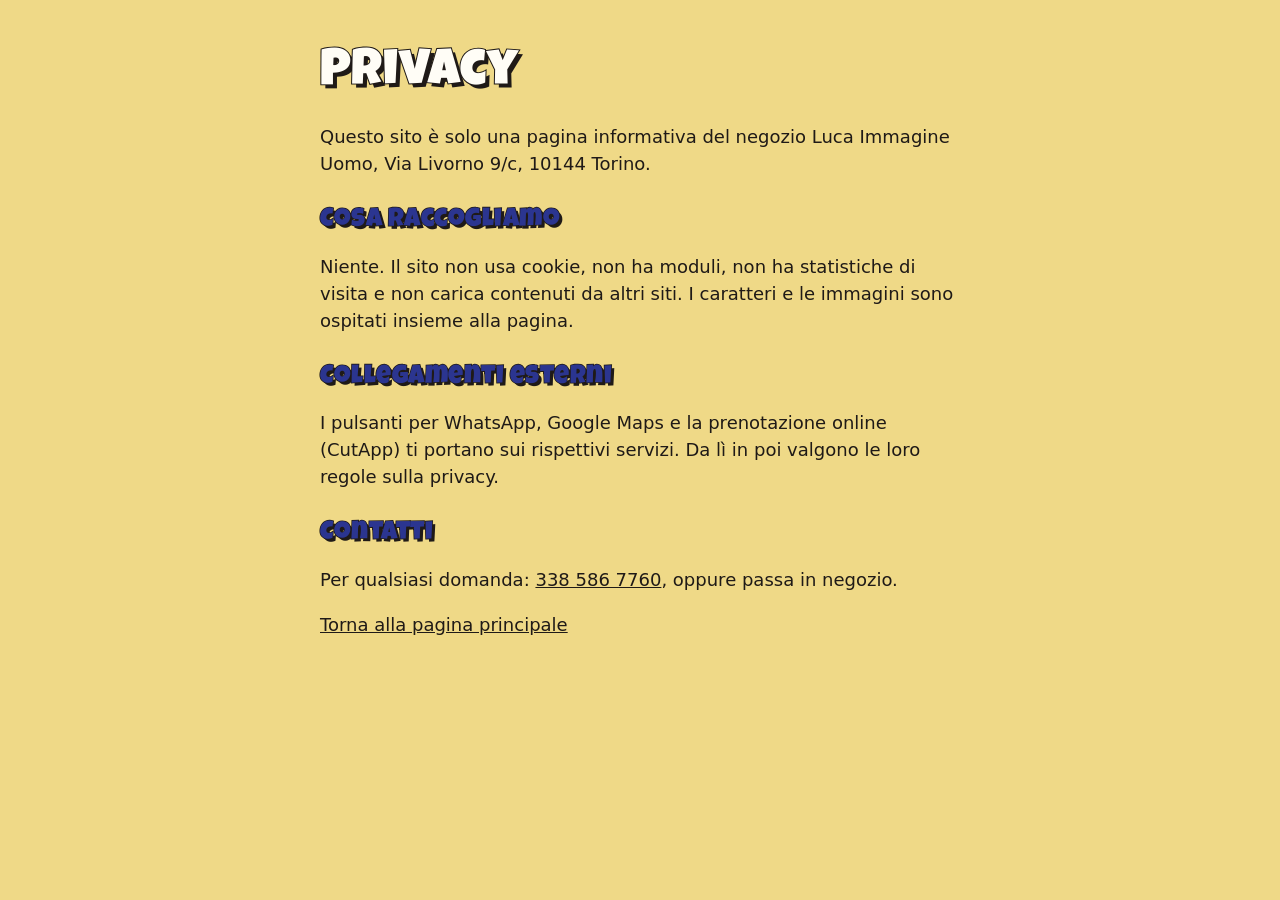
==== privacy.html @ 900fcb3a "Sito statico Luca Immagine Uomo Co-Authored-By: Claude Opus 5.5 <noreply@anthropic.com>" ====
<!doctype html>
<html lang="it">
<head>
<meta charset="utf-8">
<meta name="viewport" content="width=device-width, initial-scale=1">
<title>Privacy — Luca Immagine Uomo</title>
<meta name="robots" content="noindex">
<link rel="icon" href="assets/favicon.svg" type="image/svg+xml">
<link rel="stylesheet" href="style.css">
</head>
<body>
<main class="pagina testo">
  <h1>Privacy</h1>
  <p>Questo sito è solo una pagina informativa del negozio Luca Immagine Uomo, Via Livorno 9/c, 10144 Torino.</p>

  <h2>Cosa raccogliamo</h2>
  <p>Niente. Il sito non usa cookie, non ha moduli, non ha statistiche di visita e non carica contenuti da altri siti. I caratteri e le immagini sono ospitati insieme alla pagina.</p>

  <h2>Collegamenti esterni</h2>
  <p>I pulsanti per WhatsApp, Google Maps e la prenotazione online (CutApp) ti portano sui rispettivi servizi. Da lì in poi valgono le loro regole sulla privacy.</p>

  <h2>Contatti</h2>
  <p>Per qualsiasi domanda: <a href="tel:+393385867760">338 586 7760</a>, oppure passa in negozio.</p>

  <p><a href="index.html">Torna alla pagina principale</a></p>
</main>
</body>
</html>
---- style.css ----
/* Luca Immagine Uomo — stile preso dal murale del negozio:
   muro giallo, mantella blu, pettine verde, forbici rosse, contorni neri. */

@font-face {
  font-family: "Luckiest Guy";
  src: url("assets/luckiest-guy-latin-400-normal.woff2") format("woff2");
  font-display: swap;
}
@font-face {
  font-family: "Atkinson";
  src: url("assets/atkinson-hyperlegible-latin-400-normal.woff2") format("woff2");
  font-weight: 400;
  font-display: swap;
}
@font-face {
  font-family: "Atkinson";
  src: url("assets/atkinson-hyperlegible-latin-700-normal.woff2") format("woff2");
  font-weight: 700;
  font-display: swap;
}

:root {
  --muro: #efd987;
  --muro-scuro: #e2c766;
  --mantella: #2b3590;
  --pettine: #3f8f33;
  --forbici: #c9302a;
  --inchiostro: #1f1a17;
  --nuvola: #fffdf6;
  --tratto: 3px solid var(--inchiostro);
  --ombra: 5px 5px 0 var(--inchiostro);
}

* { box-sizing: border-box; }

html { -webkit-text-size-adjust: 100%; overflow-x: clip; }

body {
  margin: 0;
  background: var(--muro);
  color: var(--inchiostro);
  font-family: "Atkinson", system-ui, sans-serif;
  font-size: 1.125rem;
  line-height: 1.5;
}

img { max-width: 100%; display: block; }

a { color: inherit; }

:focus-visible {
  outline: 3px solid var(--mantella);
  outline-offset: 3px;
}

.pagina {
  max-width: 68rem;
  margin: 0 auto;
  padding: 0 16px;
}

h1, h2 {
  font-family: "Luckiest Guy", "Arial Black", sans-serif;
  font-weight: 400;
  letter-spacing: 0.02em;
  line-height: 1;
  margin: 0;
}

h2 {
  font-size: clamp(2rem, 6vw, 2.75rem);
  color: var(--mantella);
  -webkit-text-stroke: 1.5px var(--inchiostro);
  paint-order: stroke fill;
  text-shadow: 3px 3px 0 var(--inchiostro);
  margin-bottom: 1.25rem;
}

/* ---------- Apertura ---------- */

.apertura {
  display: grid;
  gap: 2rem;
  padding-top: 2.5rem;
  padding-bottom: 3rem;
  align-items: center;
}

.nome {
  font-size: clamp(3.2rem, 13vw, 6.5rem);
  color: var(--nuvola);
  -webkit-text-stroke: 3px var(--inchiostro);
  paint-order: stroke fill;
  text-shadow: 6px 6px 0 var(--inchiostro);
}
.nome span { display: block; }
.nome .uomo { color: var(--forbici); }

.dove {
  font-size: 1.25rem;
  margin: 1.25rem 0 1.5rem;
  max-width: 30ch;
}

/* il cartello bianco del murale ("Il mio miglior cliente") */
.cartello {
  display: inline-block;
  background: var(--nuvola);
  border: var(--tratto);
  box-shadow: var(--ombra);
  padding: 0.6rem 1rem;
  transform: rotate(-1.5deg);
  text-decoration: none;
}
.cartello strong { font-size: 1.5rem; }
.stelle { color: #d99a00; letter-spacing: 0.1em; }

.azioni {
  display: flex;
  flex-wrap: wrap;
  gap: 0.9rem;
  margin-top: 2rem;
}

.bottone {
  display: inline-flex;
  align-items: center;
  gap: 0.5rem;
  padding: 0.8rem 1.25rem;
  border: var(--tratto);
  border-radius: 999px;
  box-shadow: 4px 4px 0 var(--inchiostro);
  color: var(--nuvola);
  font-weight: 700;
  font-size: 1.125rem;
  text-decoration: none;
}
.bottone:hover { transform: translate(-1px, -1px); box-shadow: 5px 5px 0 var(--inchiostro); }
.bottone:active { transform: translate(3px, 3px); box-shadow: 1px 1px 0 var(--inchiostro); }
.bottone svg { width: 1.3em; height: 1.3em; flex: none; }
.chiama { background: var(--mantella); }
.whatsapp { background: var(--pettine); }
.prenota { background: var(--forbici); }

.murale {
  margin: 0;
  justify-self: center;
  width: min(100%, 20rem);
  transform: rotate(1.5deg);
}
.murale img {
  border: 4px solid var(--inchiostro);
  box-shadow: 8px 8px 0 var(--inchiostro);
  background: var(--muro-scuro);
}
.murale figcaption {
  font-size: 0.95rem;
  margin-top: 0.9rem;
  text-align: center;
}

@media (min-width: 52rem) {
  .murale { width: min(100%, 26rem); }
  .apertura {
    grid-template-columns: 1.15fr 1fr;
    padding-top: 4rem;
    padding-bottom: 4.5rem;
  }
}

/* ---------- Fasce ---------- */

.fascia {
  border-top: var(--tratto);
  padding: 3rem 0;
}
.fascia.nuvola { background: var(--nuvola); }

/* ---------- Servizi ---------- */

.servizi {
  list-style: none;
  margin: 0;
  padding: 0;
  display: grid;
  gap: 1.5rem;
}
.servizi li {
  display: grid;
  grid-template-columns: 3.25rem 1fr;
  gap: 1rem;
  align-items: start;
}
.servizi svg { width: 3.25rem; height: 3.25rem; }
.servizi h3 { margin: 0 0 0.2rem; font-size: 1.3rem; }
.servizi p { margin: 0; max-width: 40ch; }

@media (min-width: 52rem) {
  .servizi { grid-template-columns: repeat(3, 1fr); gap: 2rem; }
}

/* ---------- Recensioni (nuvolette come la schiuma del murale) ---------- */

.recensioni {
  display: grid;
  gap: 2.25rem;
  margin: 0;
  padding: 0;
  list-style: none;
}
.recensioni blockquote {
  margin: 0;
  background: var(--nuvola);
  border: var(--tratto);
  border-radius: 1.5rem;
  padding: 1.1rem 1.25rem;
  position: relative;
  box-shadow: var(--ombra);
}
.recensioni blockquote::after {
  content: "";
  position: absolute;
  left: 2rem;
  bottom: -16px;
  width: 26px;
  height: 26px;
  background: var(--nuvola);
  border-right: var(--tratto);
  border-bottom: var(--tratto);
  transform: rotate(45deg) skew(10deg, 10deg);
}
.recensioni p { margin: 0; }
.recensioni cite {
  display: block;
  font-style: normal;
  font-weight: 700;
  margin: 1.1rem 0 0 1rem;
}
.fonte { margin-top: 2rem; }

@media (min-width: 52rem) {
  .recensioni { grid-template-columns: repeat(3, 1fr); }
}

/* ---------- Orari e indirizzo ---------- */

.info {
  display: grid;
  gap: 2.5rem;
}
@media (min-width: 52rem) {
  .info { grid-template-columns: 1fr 1fr; }
}

.orari {
  background: var(--nuvola);
  border: var(--tratto);
  box-shadow: var(--ombra);
  border-collapse: separate;
  border-spacing: 0;
  width: 100%;
  max-width: 26rem;
}
.orari th, .orari td {
  text-align: left;
  padding: 0.55rem 1rem;
  border-bottom: 1px solid #d8d0b8;
}
.orari tr:last-child th, .orari tr:last-child td { border-bottom: 0; }
.orari th { font-weight: 400; }
.orari .chiuso { color: #7a6f5f; }
.orari tr.oggi { background: var(--muro); }
.orari tr.oggi th, .orari tr.oggi td { font-weight: 700; }

address { font-style: normal; font-size: 1.25rem; margin-bottom: 1.5rem; }

/* ---------- Piede ---------- */

.piede {
  border-top: var(--tratto);
  background: var(--inchiostro);
  color: var(--muro);
  padding: 2rem 0 2.5rem;
  font-size: 0.95rem;
}
.piede p { margin: 0.25rem 0; }

/* ---------- Pagina privacy ---------- */

.testo { max-width: 40rem; padding: 3rem 0; }
.testo h1 { font-size: clamp(2.2rem, 8vw, 3.2rem); color: var(--nuvola);
  -webkit-text-stroke: 2px var(--inchiostro); paint-order: stroke fill;
  text-shadow: 4px 4px 0 var(--inchiostro); margin-bottom: 1.5rem; }
.testo h2 { font-size: 1.6rem; margin: 2rem 0 0.75rem; }

@media (prefers-reduced-motion: reduce) {
  .bottone:hover, .bottone:active { transform: none; }
}
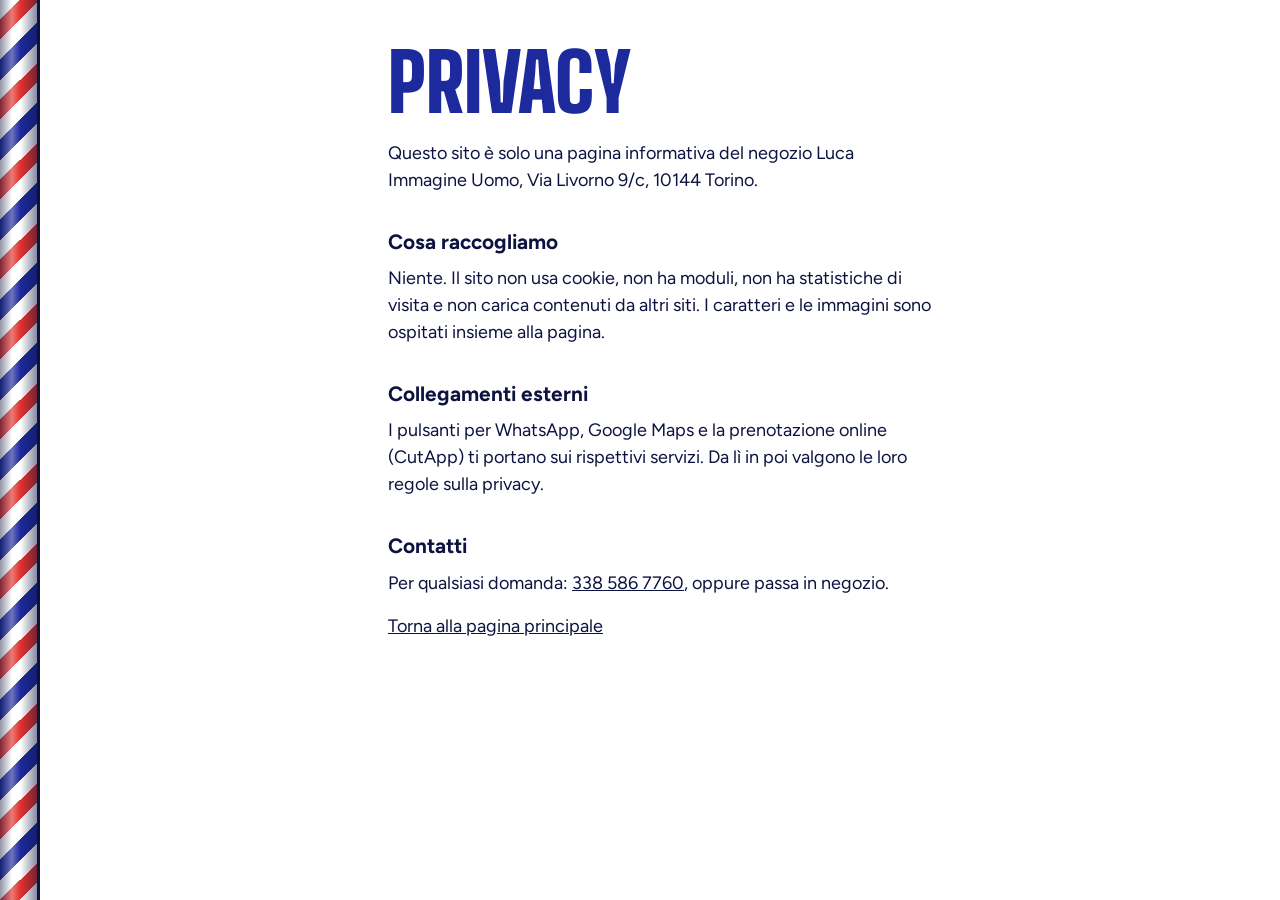
==== commit f4a6bb67: "Nuova versione: palo da barbiere, stato aperto/chiuso dal vivo Co-Authored-By: Claude <noreply@anthr" ====
--- a/privacy.html
+++ b/privacy.html
@@ -5,12 +5,15 @@
 <meta name="viewport" content="width=device-width, initial-scale=1">
 <title>Privacy — Luca Immagine Uomo</title>
 <meta name="robots" content="noindex">
+<meta name="theme-color" content="#1c2a9e">
 <link rel="icon" href="assets/favicon.svg" type="image/svg+xml">
 <link rel="stylesheet" href="style.css">
+<style>body { padding-bottom: 0; }</style>
 </head>
 <body>
-<main class="pagina testo">
-  <h1>Privacy</h1>
+<div class="palo" aria-hidden="true"></div>
+<main class="dentro testo">
+  <h1 class="grande">Privacy</h1>
   <p>Questo sito è solo una pagina informativa del negozio Luca Immagine Uomo, Via Livorno 9/c, 10144 Torino.</p>
 
   <h2>Cosa raccogliamo</h2>
--- a/style.css
+++ b/style.css
@@ -1,298 +1,319 @@
-/* Luca Immagine Uomo — stile preso dal murale del negozio:
-   muro giallo, mantella blu, pettine verde, forbici rosse, contorni neri. */
+/* Luca Immagine Uomo
+   Idea: i tre colori del palo da barbiere e nient'altro.
+   Un palo vero corre lungo il bordo sinistro e gira solo quando
+   il negozio è aperto (lo decide lo script in fondo a index.html). */
 
 @font-face {
-  font-family: "Luckiest Guy";
-  src: url("assets/luckiest-guy-latin-400-normal.woff2") format("woff2");
+  font-family: "Big Shoulders";
+  src: url("assets/big-shoulders-display-latin-900-normal.woff2") format("woff2");
+  font-weight: 900;
   font-display: swap;
 }
 @font-face {
-  font-family: "Atkinson";
-  src: url("assets/atkinson-hyperlegible-latin-400-normal.woff2") format("woff2");
+  font-family: "Figtree";
+  src: url("assets/figtree-latin-400-normal.woff2") format("woff2");
   font-weight: 400;
   font-display: swap;
 }
 @font-face {
-  font-family: "Atkinson";
-  src: url("assets/atkinson-hyperlegible-latin-700-normal.woff2") format("woff2");
+  font-family: "Figtree";
+  src: url("assets/figtree-latin-700-normal.woff2") format("woff2");
   font-weight: 700;
   font-display: swap;
 }
 
 :root {
-  --muro: #efd987;
-  --muro-scuro: #e2c766;
-  --mantella: #2b3590;
-  --pettine: #3f8f33;
-  --forbici: #c9302a;
-  --inchiostro: #1f1a17;
-  --nuvola: #fffdf6;
-  --tratto: 3px solid var(--inchiostro);
-  --ombra: 5px 5px 0 var(--inchiostro);
+  --blu: #1c2a9e;
+  --notte: #0d1340;
+  --rosso: #e2322c;
+  --bianco: #ffffff;
+  --ghiaccio: #eceffb;
+  --palo: clamp(16px, 3.6vw, 40px);
+  --barra: 4.25rem;
 }
 
 * { box-sizing: border-box; }
 
-html { -webkit-text-size-adjust: 100%; overflow-x: clip; }
+html { -webkit-text-size-adjust: 100%; scroll-behavior: smooth; }
 
 body {
   margin: 0;
-  background: var(--muro);
-  color: var(--inchiostro);
-  font-family: "Atkinson", system-ui, sans-serif;
+  padding-left: var(--palo);
+  padding-bottom: calc(var(--barra) + env(safe-area-inset-bottom, 0px));
+  background: var(--bianco);
+  color: var(--notte);
+  font-family: "Figtree", system-ui, sans-serif;
   font-size: 1.125rem;
   line-height: 1.5;
 }
 
-img { max-width: 100%; display: block; }
-
+img { display: block; max-width: 100%; height: auto; }
 a { color: inherit; }
-
-:focus-visible {
-  outline: 3px solid var(--mantella);
-  outline-offset: 3px;
-}
-
-.pagina {
-  max-width: 68rem;
+:focus-visible { outline: 3px solid var(--rosso); outline-offset: 3px; }
+
+.dentro {
+  max-width: 70rem;
   margin: 0 auto;
-  padding: 0 16px;
-}
-
-h1, h2 {
-  font-family: "Luckiest Guy", "Arial Black", sans-serif;
-  font-weight: 400;
-  letter-spacing: 0.02em;
-  line-height: 1;
+  padding-left: clamp(16px, 4vw, 48px);
+  padding-right: clamp(16px, 4vw, 48px);
+}
+
+.grande {
+  font-family: "Big Shoulders", "Arial Narrow", Impact, sans-serif;
+  font-weight: 900;
+  text-transform: uppercase;
+  line-height: 0.85;
   margin: 0;
 }
 
-h2 {
-  font-size: clamp(2rem, 6vw, 2.75rem);
-  color: var(--mantella);
-  -webkit-text-stroke: 1.5px var(--inchiostro);
-  paint-order: stroke fill;
-  text-shadow: 3px 3px 0 var(--inchiostro);
-  margin-bottom: 1.25rem;
-}
-
-/* ---------- Apertura ---------- */
-
-.apertura {
+/* ---------- Il palo ---------- */
+
+.palo {
+  position: fixed;
+  z-index: 20;
+  top: 0;
+  bottom: 0;
+  left: 0;
+  width: var(--palo);
+  border-right: 3px solid var(--notte);
+  /* sopra: il riflesso del vetro; sotto: le strisce (periodo verticale 80px) */
+  background-image:
+    linear-gradient(90deg, rgba(13,19,64,.45), rgba(255,255,255,.35) 32%, rgba(255,255,255,0) 55%, rgba(13,19,64,.5)),
+    repeating-linear-gradient(135deg,
+      #fff 0 14.142px,
+      var(--rosso) 14.142px 28.284px,
+      #fff 28.284px 42.426px,
+      var(--blu) 42.426px 56.569px);
+  background-size: 100% 100%, 100% 80px;
+}
+@media (prefers-reduced-motion: no-preference) {
+  .aperto .palo { animation: gira 2.6s linear infinite; }
+  @keyframes gira { to { background-position: 0 0, 0 80px; } }
+}
+
+/* ---------- Testa ---------- */
+
+.testa {
+  background: var(--blu);
+  color: var(--bianco);
+  padding-top: clamp(1.5rem, 4vw, 3rem);
+  padding-bottom: clamp(2.5rem, 6vw, 4.5rem);
+}
+
+.testa .dentro { display: grid; gap: 2rem; }
+
+.nome-scatola { container-type: inline-size; }
+.nome { font-size: 26cqi; }
+.nome span { display: block; }
+
+.stato {
+  display: inline-flex;
+  align-items: center;
+  gap: 0.6rem;
+  margin: 0 0 1.5rem;
+  padding: 0.4rem 0.9rem 0.4rem 0.7rem;
+  background: var(--bianco);
+  color: var(--notte);
+  font-weight: 700;
+  border-radius: 999px;
+  text-decoration: none;
+}
+.stato::before {
+  content: "";
+  width: 0.8rem;
+  height: 0.8rem;
+  border-radius: 50%;
+  background: #9aa0c4;
+  flex: none;
+}
+.aperto .stato::before { background: #17a34a; box-shadow: 0 0 0 4px rgba(23,163,74,.25); }
+.chiuso .stato::before { background: var(--rosso); }
+
+.sotto { font-size: clamp(1.2rem, 2.6vw, 1.5rem); margin: 0; max-width: 24ch; }
+.nowrap { white-space: nowrap; }
+.nota { font-size: 0.95rem; opacity: 0.8; margin: 0.75rem 0 0; max-width: 34ch; }
+@media (prefers-reduced-motion: reduce) { .nota { display: none; } }
+
+.voto {
+  display: inline-flex;
+  align-items: baseline;
+  gap: 0.6rem;
+  margin-top: 1.5rem;
+  text-decoration: none;
+}
+.voto .grande { font-size: 4.5rem; }
+.voto span:last-child { text-decoration: underline; text-underline-offset: 3px; }
+
+/* le due foto piccole, virate in blu perché sembrino una cosa sola con la pagina */
+.scatti { display: flex; align-items: flex-start; gap: 0.75rem; margin: 1.75rem 0 0; padding: 0; list-style: none; }
+.scatti li {
+  width: 8.5rem;
+  background: var(--blu);
+  border: 3px solid var(--bianco);
+}
+.scatti li:nth-child(2) { margin-top: 1.5rem; }
+.scatti img {
+  width: 100%;
+  aspect-ratio: 1;
+  object-fit: cover;
+  filter: grayscale(1) contrast(1.15) brightness(1.05);
+  mix-blend-mode: screen;
+}
+
+/* ---------- Azioni: barra fissa su telefono, bottoni in testa su schermo grande ---------- */
+
+.azioni {
+  position: fixed;
+  z-index: 15;
+  left: var(--palo);
+  right: 0;
+  bottom: 0;
   display: grid;
-  gap: 2rem;
-  padding-top: 2.5rem;
-  padding-bottom: 3rem;
+  grid-template-columns: repeat(3, 1fr);
+  background: var(--bianco);
+  border-top: 3px solid var(--notte);
+  padding-bottom: env(safe-area-inset-bottom, 0px);
+}
+.azioni a {
+  display: flex;
+  flex-direction: column;
   align-items: center;
-}
-
-.nome {
-  font-size: clamp(3.2rem, 13vw, 6.5rem);
-  color: var(--nuvola);
-  -webkit-text-stroke: 3px var(--inchiostro);
-  paint-order: stroke fill;
-  text-shadow: 6px 6px 0 var(--inchiostro);
-}
-.nome span { display: block; }
-.nome .uomo { color: var(--forbici); }
-
-.dove {
-  font-size: 1.25rem;
-  margin: 1.25rem 0 1.5rem;
-  max-width: 30ch;
-}
-
-/* il cartello bianco del murale ("Il mio miglior cliente") */
-.cartello {
-  display: inline-block;
-  background: var(--nuvola);
-  border: var(--tratto);
-  box-shadow: var(--ombra);
-  padding: 0.6rem 1rem;
-  transform: rotate(-1.5deg);
+  justify-content: center;
+  gap: 0.15rem;
+  min-height: var(--barra);
+  color: var(--notte);
+  font-weight: 700;
+  font-size: 0.95rem;
   text-decoration: none;
 }
-.cartello strong { font-size: 1.5rem; }
-.stelle { color: #d99a00; letter-spacing: 0.1em; }
-
-.azioni {
-  display: flex;
-  flex-wrap: wrap;
-  gap: 0.9rem;
-  margin-top: 2rem;
-}
-
-.bottone {
+.azioni a + a { border-left: 3px solid var(--notte); }
+.azioni svg { width: 1.5rem; height: 1.5rem; }
+.azioni .prenota { background: var(--rosso); color: var(--bianco); }
+
+@media (min-width: 56rem) {
+  body { padding-bottom: 0; }
+  .testa .dentro { grid-template-columns: 1.15fr 1fr; gap: 3.5rem; align-items: end; }
+  .azioni {
+    position: static;
+    display: flex;
+    flex-wrap: wrap;
+    gap: 0.75rem;
+    background: none;
+    border: 0;
+    padding: 0;
+    margin-top: 2rem;
+  }
+  .azioni a {
+    flex-direction: row;
+    gap: 0.5rem;
+    min-height: 0;
+    padding: 0.85rem 1.2rem;
+    background: var(--bianco);
+    font-size: 1.05rem;
+  }
+  .azioni a + a { border-left: 0; }
+  .azioni a:hover { background: var(--notte); color: var(--bianco); }
+  .azioni .prenota:hover { background: var(--bianco); color: var(--rosso); }
+  .azioni svg { width: 1.25rem; height: 1.25rem; }
+}
+
+/* ---------- Sezioni ---------- */
+
+.sezione { padding-top: clamp(3rem, 8vw, 6rem); padding-bottom: clamp(3rem, 8vw, 6rem); }
+.sezione.ghiaccio { background: var(--ghiaccio); }
+.sezione.blu { background: var(--blu); color: var(--bianco); }
+
+.titolo { font-size: clamp(2.6rem, 9vw, 5rem); margin-bottom: 2rem; }
+
+/* ---------- Listino ---------- */
+
+.listino { list-style: none; margin: 0; padding: 0; border-top: 3px solid var(--notte); }
+.listino li {
+  display: grid;
+  gap: 0.25rem 2rem;
+  padding: 1.25rem 0;
+  border-bottom: 3px solid var(--notte);
+}
+.listino h3 { font-size: clamp(3rem, 11vw, 6rem); color: var(--blu); }
+.listino p { margin: 0; max-width: 34ch; }
+@media (min-width: 56rem) {
+  .listino li { grid-template-columns: 1fr 1fr; align-items: end; }
+  .listino p { justify-self: end; text-align: right; font-size: 1.25rem; }
+}
+
+/* ---------- Voci dei clienti ---------- */
+
+.voci { display: grid; gap: 2.5rem; }
+.citazione { margin: 0; }
+.citazione p {
+  margin: 0;
+  font-weight: 700;
+  font-size: clamp(1.7rem, 4.6vw, 3rem);
+  line-height: 1.15;
+  color: var(--blu);
+  max-width: 20ch;
+}
+.citazione p::before, .altre p::before { content: "«"; color: var(--rosso); }
+.citazione p::after, .altre p::after { content: "»"; color: var(--rosso); }
+.citazione footer, .altre footer { margin-top: 0.75rem; font-weight: 700; }
+
+.murale { margin: 0; }
+.murale img { border: 3px solid var(--notte); width: 100%; max-width: 24rem; }
+.murale figcaption { font-size: 0.95rem; margin-top: 0.5rem; }
+
+.altre { list-style: none; margin: 3rem 0 0; padding: 0; display: grid; gap: 2rem; }
+.altre blockquote { margin: 0; }
+.altre p { margin: 0; font-size: 1.25rem; max-width: 36ch; }
+
+@media (min-width: 56rem) {
+  .voci { grid-template-columns: 1.3fr 1fr; align-items: center; gap: 4rem; }
+  .altre { grid-template-columns: 1fr 1fr; gap: 4rem; }
+}
+
+/* ---------- Orari e indirizzo ---------- */
+
+.pratico { display: grid; gap: 3rem; }
+@media (min-width: 56rem) { .pratico { grid-template-columns: 1fr 1fr; gap: 4rem; } }
+
+.orari { width: 100%; max-width: 26rem; border-collapse: collapse; font-variant-numeric: tabular-nums; }
+.orari th, .orari td {
+  text-align: left;
+  vertical-align: top;
+  padding: 0.6rem 0.75rem;
+  border-bottom: 1px solid rgba(255,255,255,.3);
+}
+.orari th { font-weight: 400; }
+.orari .riposo { opacity: 0.65; }
+.orari tr.oggi th, .orari tr.oggi td {
+  background: var(--bianco);
+  color: var(--blu);
+  font-weight: 700;
+  border-bottom-color: var(--bianco);
+}
+
+.indirizzo { font-style: normal; font-size: clamp(2.4rem, 8vw, 4rem); line-height: 0.95; margin-bottom: 1.5rem; }
+.pulsante {
   display: inline-flex;
   align-items: center;
   gap: 0.5rem;
-  padding: 0.8rem 1.25rem;
-  border: var(--tratto);
-  border-radius: 999px;
-  box-shadow: 4px 4px 0 var(--inchiostro);
-  color: var(--nuvola);
-  font-weight: 700;
-  font-size: 1.125rem;
+  padding: 0.85rem 1.2rem;
+  background: var(--bianco);
+  color: var(--notte);
+  font-weight: 700;
   text-decoration: none;
 }
-.bottone:hover { transform: translate(-1px, -1px); box-shadow: 5px 5px 0 var(--inchiostro); }
-.bottone:active { transform: translate(3px, 3px); box-shadow: 1px 1px 0 var(--inchiostro); }
-.bottone svg { width: 1.3em; height: 1.3em; flex: none; }
-.chiama { background: var(--mantella); }
-.whatsapp { background: var(--pettine); }
-.prenota { background: var(--forbici); }
-
-.murale {
-  margin: 0;
-  justify-self: center;
-  width: min(100%, 20rem);
-  transform: rotate(1.5deg);
-}
-.murale img {
-  border: 4px solid var(--inchiostro);
-  box-shadow: 8px 8px 0 var(--inchiostro);
-  background: var(--muro-scuro);
-}
-.murale figcaption {
-  font-size: 0.95rem;
-  margin-top: 0.9rem;
-  text-align: center;
-}
-
-@media (min-width: 52rem) {
-  .murale { width: min(100%, 26rem); }
-  .apertura {
-    grid-template-columns: 1.15fr 1fr;
-    padding-top: 4rem;
-    padding-bottom: 4.5rem;
-  }
-}
-
-/* ---------- Fasce ---------- */
-
-.fascia {
-  border-top: var(--tratto);
-  padding: 3rem 0;
-}
-.fascia.nuvola { background: var(--nuvola); }
-
-/* ---------- Servizi ---------- */
-
-.servizi {
-  list-style: none;
-  margin: 0;
-  padding: 0;
-  display: grid;
-  gap: 1.5rem;
-}
-.servizi li {
-  display: grid;
-  grid-template-columns: 3.25rem 1fr;
-  gap: 1rem;
-  align-items: start;
-}
-.servizi svg { width: 3.25rem; height: 3.25rem; }
-.servizi h3 { margin: 0 0 0.2rem; font-size: 1.3rem; }
-.servizi p { margin: 0; max-width: 40ch; }
-
-@media (min-width: 52rem) {
-  .servizi { grid-template-columns: repeat(3, 1fr); gap: 2rem; }
-}
-
-/* ---------- Recensioni (nuvolette come la schiuma del murale) ---------- */
-
-.recensioni {
-  display: grid;
-  gap: 2.25rem;
-  margin: 0;
-  padding: 0;
-  list-style: none;
-}
-.recensioni blockquote {
-  margin: 0;
-  background: var(--nuvola);
-  border: var(--tratto);
-  border-radius: 1.5rem;
-  padding: 1.1rem 1.25rem;
-  position: relative;
-  box-shadow: var(--ombra);
-}
-.recensioni blockquote::after {
-  content: "";
-  position: absolute;
-  left: 2rem;
-  bottom: -16px;
-  width: 26px;
-  height: 26px;
-  background: var(--nuvola);
-  border-right: var(--tratto);
-  border-bottom: var(--tratto);
-  transform: rotate(45deg) skew(10deg, 10deg);
-}
-.recensioni p { margin: 0; }
-.recensioni cite {
-  display: block;
-  font-style: normal;
-  font-weight: 700;
-  margin: 1.1rem 0 0 1rem;
-}
-.fonte { margin-top: 2rem; }
-
-@media (min-width: 52rem) {
-  .recensioni { grid-template-columns: repeat(3, 1fr); }
-}
-
-/* ---------- Orari e indirizzo ---------- */
-
-.info {
-  display: grid;
-  gap: 2.5rem;
-}
-@media (min-width: 52rem) {
-  .info { grid-template-columns: 1fr 1fr; }
-}
-
-.orari {
-  background: var(--nuvola);
-  border: var(--tratto);
-  box-shadow: var(--ombra);
-  border-collapse: separate;
-  border-spacing: 0;
-  width: 100%;
-  max-width: 26rem;
-}
-.orari th, .orari td {
-  text-align: left;
-  padding: 0.55rem 1rem;
-  border-bottom: 1px solid #d8d0b8;
-}
-.orari tr:last-child th, .orari tr:last-child td { border-bottom: 0; }
-.orari th { font-weight: 400; }
-.orari .chiuso { color: #7a6f5f; }
-.orari tr.oggi { background: var(--muro); }
-.orari tr.oggi th, .orari tr.oggi td { font-weight: 700; }
-
-address { font-style: normal; font-size: 1.25rem; margin-bottom: 1.5rem; }
+.pulsante:hover { background: var(--notte); color: var(--bianco); }
+.pulsante svg { width: 1.25rem; height: 1.25rem; }
 
 /* ---------- Piede ---------- */
 
-.piede {
-  border-top: var(--tratto);
-  background: var(--inchiostro);
-  color: var(--muro);
-  padding: 2rem 0 2.5rem;
-  font-size: 0.95rem;
-}
+.piede { background: var(--notte); color: #c9cef2; padding: 2rem 0 2.5rem; font-size: 0.95rem; }
 .piede p { margin: 0.25rem 0; }
+.piede strong { color: var(--bianco); }
 
 /* ---------- Pagina privacy ---------- */
 
-.testo { max-width: 40rem; padding: 3rem 0; }
-.testo h1 { font-size: clamp(2.2rem, 8vw, 3.2rem); color: var(--nuvola);
-  -webkit-text-stroke: 2px var(--inchiostro); paint-order: stroke fill;
-  text-shadow: 4px 4px 0 var(--inchiostro); margin-bottom: 1.5rem; }
-.testo h2 { font-size: 1.6rem; margin: 2rem 0 0.75rem; }
-
-@media (prefers-reduced-motion: reduce) {
-  .bottone:hover, .bottone:active { transform: none; }
-}
+.testo { max-width: 40rem; padding-top: 3rem; padding-bottom: 3rem; }
+.testo h1 { font-size: clamp(3rem, 12vw, 5rem); color: var(--blu); margin-bottom: 1.5rem; }
+.testo h2 { font-size: 1.3rem; margin: 2rem 0 0.5rem; }
+.testo p { margin: 0 0 1rem; }
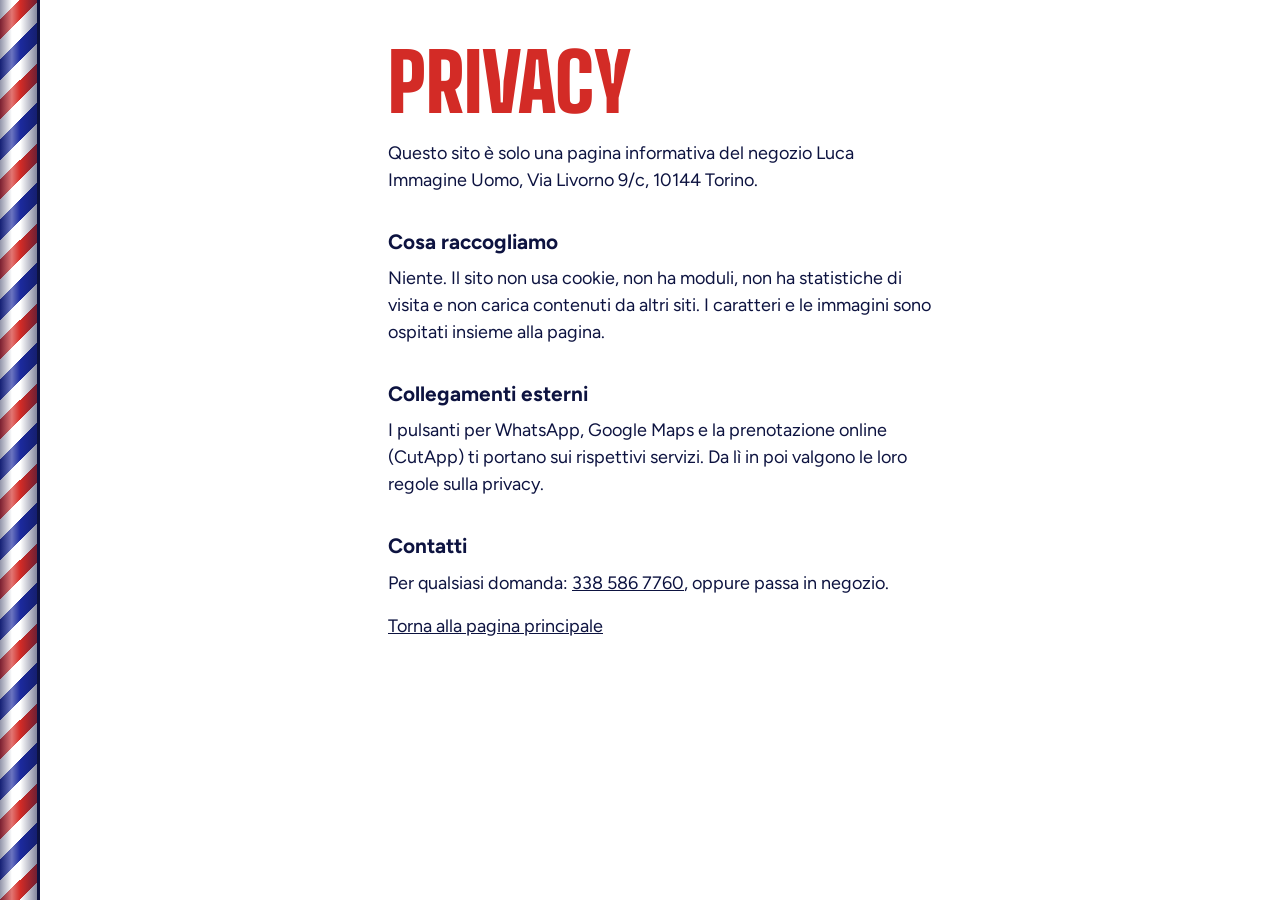
==== commit 44eb87dc: "Rosso da insegna al posto del blu, via il murale, servizi più chiari Co-Authored-By: Claude <noreply" ====
--- a/privacy.html
+++ b/privacy.html
@@ -5,7 +5,7 @@
 <meta name="viewport" content="width=device-width, initial-scale=1">
 <title>Privacy — Luca Immagine Uomo</title>
 <meta name="robots" content="noindex">
-<meta name="theme-color" content="#1c2a9e">
+<meta name="theme-color" content="#d32b26">
 <link rel="icon" href="assets/favicon.svg" type="image/svg+xml">
 <link rel="stylesheet" href="style.css">
 <style>body { padding-bottom: 0; }</style>
--- a/style.css
+++ b/style.css
@@ -1,5 +1,5 @@
 /* Luca Immagine Uomo
-   Idea: i tre colori del palo da barbiere e nient'altro.
+   Idea: rosso da insegna, bianco e blu notte.
    Un palo vero corre lungo il bordo sinistro e gira solo quando
    il negozio è aperto (lo decide lo script in fondo a index.html). */
 
@@ -25,9 +25,9 @@
 :root {
   --blu: #1c2a9e;
   --notte: #0d1340;
-  --rosso: #e2322c;
+  --rosso: #d32b26;
   --bianco: #ffffff;
-  --ghiaccio: #eceffb;
+  --ghiaccio: #fdeeec;
   --palo: clamp(16px, 3.6vw, 40px);
   --barra: 4.25rem;
 }
@@ -49,7 +49,7 @@
 
 img { display: block; max-width: 100%; height: auto; }
 a { color: inherit; }
-:focus-visible { outline: 3px solid var(--rosso); outline-offset: 3px; }
+:focus-visible { outline: 3px solid var(--notte); outline-offset: 3px; box-shadow: 0 0 0 3px #fff; }
 
 .dentro {
   max-width: 70rem;
@@ -94,7 +94,7 @@
 /* ---------- Testa ---------- */
 
 .testa {
-  background: var(--blu);
+  background: var(--rosso);
   color: var(--bianco);
   padding-top: clamp(1.5rem, 4vw, 3rem);
   padding-bottom: clamp(2.5rem, 6vw, 4.5rem);
@@ -144,11 +144,11 @@
 .voto .grande { font-size: 4.5rem; }
 .voto span:last-child { text-decoration: underline; text-underline-offset: 3px; }
 
-/* le due foto piccole, virate in blu perché sembrino una cosa sola con la pagina */
+/* le due foto piccole, virate in rosso perché sembrino una cosa sola con la pagina */
 .scatti { display: flex; align-items: flex-start; gap: 0.75rem; margin: 1.75rem 0 0; padding: 0; list-style: none; }
 .scatti li {
   width: 8.5rem;
-  background: var(--blu);
+  background: var(--rosso);
   border: 3px solid var(--bianco);
 }
 .scatti li:nth-child(2) { margin-top: 1.5rem; }
@@ -212,6 +212,7 @@
     font-size: 1.05rem;
   }
   .azioni a + a { border-left: 0; }
+  .azioni .prenota { background: var(--notte); }
   .azioni a:hover { background: var(--notte); color: var(--bianco); }
   .azioni .prenota:hover { background: var(--bianco); color: var(--rosso); }
   .azioni svg { width: 1.25rem; height: 1.25rem; }
@@ -221,7 +222,7 @@
 
 .sezione { padding-top: clamp(3rem, 8vw, 6rem); padding-bottom: clamp(3rem, 8vw, 6rem); }
 .sezione.ghiaccio { background: var(--ghiaccio); }
-.sezione.blu { background: var(--blu); color: var(--bianco); }
+.sezione.rossa { background: var(--rosso); color: var(--bianco); }
 
 .titolo { font-size: clamp(2.6rem, 9vw, 5rem); margin-bottom: 2rem; }
 
@@ -234,7 +235,7 @@
   padding: 1.25rem 0;
   border-bottom: 3px solid var(--notte);
 }
-.listino h3 { font-size: clamp(3rem, 11vw, 6rem); color: var(--blu); }
+.listino h3 { font-size: clamp(2.6rem, 10vw, 6rem); color: var(--rosso); }
 .listino p { margin: 0; max-width: 34ch; }
 @media (min-width: 56rem) {
   .listino li { grid-template-columns: 1fr 1fr; align-items: end; }
@@ -248,25 +249,20 @@
 .citazione p {
   margin: 0;
   font-weight: 700;
-  font-size: clamp(1.7rem, 4.6vw, 3rem);
-  line-height: 1.15;
-  color: var(--blu);
-  max-width: 20ch;
+  font-size: clamp(1.9rem, 5.6vw, 4rem);
+  line-height: 1.1;
+  color: var(--notte);
+  max-width: 22ch;
 }
 .citazione p::before, .altre p::before { content: "«"; color: var(--rosso); }
 .citazione p::after, .altre p::after { content: "»"; color: var(--rosso); }
 .citazione footer, .altre footer { margin-top: 0.75rem; font-weight: 700; }
 
-.murale { margin: 0; }
-.murale img { border: 3px solid var(--notte); width: 100%; max-width: 24rem; }
-.murale figcaption { font-size: 0.95rem; margin-top: 0.5rem; }
-
 .altre { list-style: none; margin: 3rem 0 0; padding: 0; display: grid; gap: 2rem; }
 .altre blockquote { margin: 0; }
 .altre p { margin: 0; font-size: 1.25rem; max-width: 36ch; }
 
 @media (min-width: 56rem) {
-  .voci { grid-template-columns: 1.3fr 1fr; align-items: center; gap: 4rem; }
   .altre { grid-template-columns: 1fr 1fr; gap: 4rem; }
 }
 
@@ -286,7 +282,7 @@
 .orari .riposo { opacity: 0.65; }
 .orari tr.oggi th, .orari tr.oggi td {
   background: var(--bianco);
-  color: var(--blu);
+  color: var(--rosso);
   font-weight: 700;
   border-bottom-color: var(--bianco);
 }
@@ -314,6 +310,6 @@
 /* ---------- Pagina privacy ---------- */
 
 .testo { max-width: 40rem; padding-top: 3rem; padding-bottom: 3rem; }
-.testo h1 { font-size: clamp(3rem, 12vw, 5rem); color: var(--blu); margin-bottom: 1.5rem; }
+.testo h1 { font-size: clamp(3rem, 12vw, 5rem); color: var(--rosso); margin-bottom: 1.5rem; }
 .testo h2 { font-size: 1.3rem; margin: 2rem 0 0.5rem; }
 .testo p { margin: 0 0 1rem; }
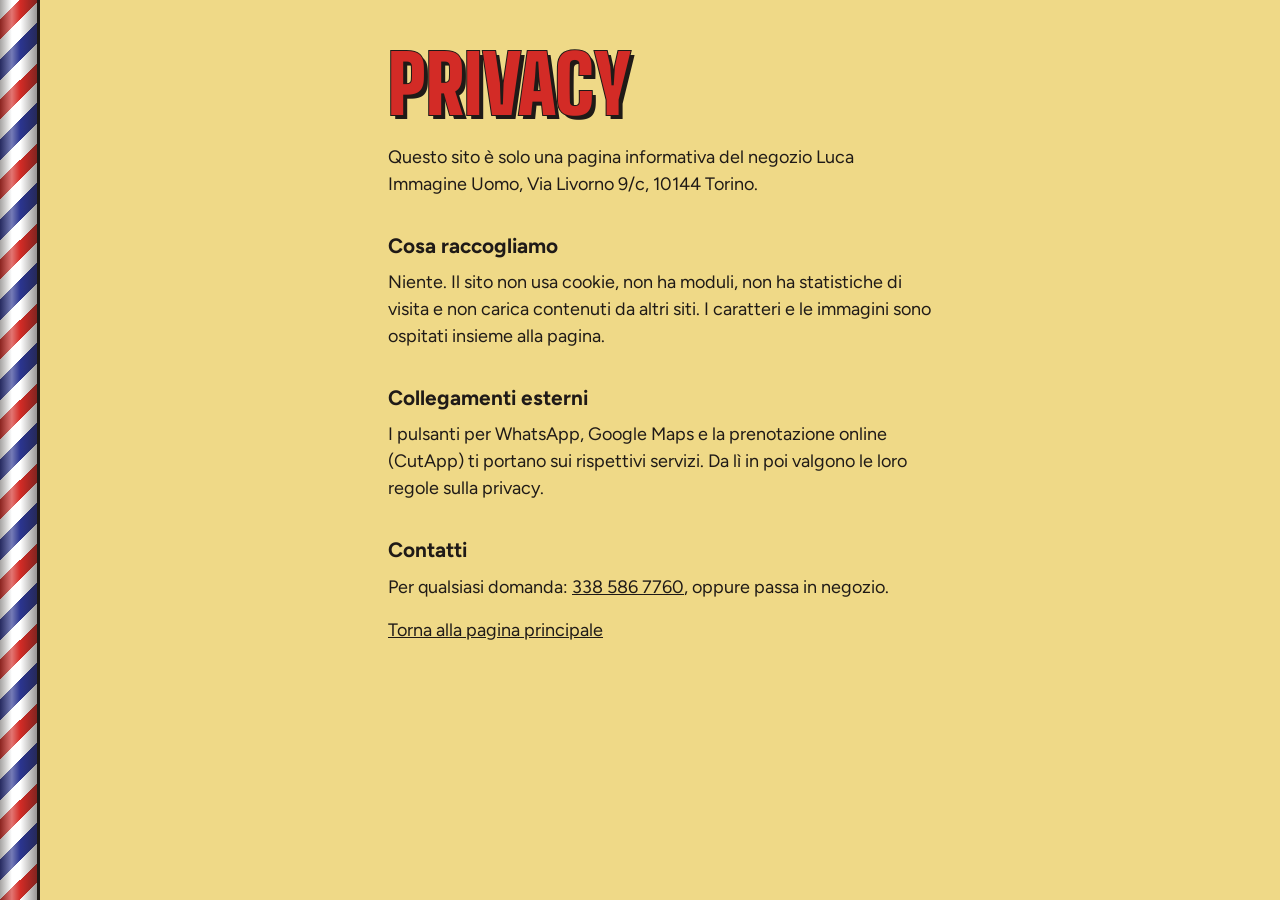
==== commit 78c97a22: "Fumetto + palo: colori naturali, murale di nuovo, adesivi Co-Authored-By: Claude <noreply@anthropic." ====
--- a/privacy.html
+++ b/privacy.html
@@ -5,7 +5,7 @@
 <meta name="viewport" content="width=device-width, initial-scale=1">
 <title>Privacy — Luca Immagine Uomo</title>
 <meta name="robots" content="noindex">
-<meta name="theme-color" content="#d32b26">
+<meta name="theme-color" content="#efd987">
 <link rel="icon" href="assets/favicon.svg" type="image/svg+xml">
 <link rel="stylesheet" href="style.css">
 <style>body { padding-bottom: 0; }</style>
--- a/style.css
+++ b/style.css
@@ -1,7 +1,7 @@
 /* Luca Immagine Uomo
-   Idea: rosso da insegna, bianco e blu notte.
-   Un palo vero corre lungo il bordo sinistro e gira solo quando
-   il negozio è aperto (lo decide lo script in fondo a index.html). */
+   Fumetto: muro giallo a puntini, contorni neri, adesivi storti.
+   Il palo da barbiere sul bordo sinistro gira solo quando il negozio
+   è aperto (lo decide lo script in fondo a index.html). */
 
 @font-face {
   font-family: "Big Shoulders";
@@ -10,6 +10,11 @@
   font-display: swap;
 }
 @font-face {
+  font-family: "Luckiest Guy";
+  src: url("assets/luckiest-guy-latin-400-normal.woff2") format("woff2");
+  font-display: swap;
+}
+@font-face {
   font-family: "Figtree";
   src: url("assets/figtree-latin-400-normal.woff2") format("woff2");
   font-weight: 400;
@@ -23,25 +28,29 @@
 }
 
 :root {
-  --blu: #1c2a9e;
-  --notte: #0d1340;
-  --rosso: #d32b26;
-  --bianco: #ffffff;
-  --ghiaccio: #fdeeec;
+  --muro: #efd987;
+  --mantella: #2b3590;
+  --pettine: #2f8a3a;
+  --forbici: #d32b26;
+  --inchiostro: #1f1a17;
+  --nuvola: #fffdf6;
+  --tratto: 3px solid var(--inchiostro);
+  --ombra: 5px 5px 0 var(--inchiostro);
+  --puntini: radial-gradient(rgba(211, 43, 38, 0.2) 1.6px, transparent 1.8px);
   --palo: clamp(16px, 3.6vw, 40px);
   --barra: 4.25rem;
 }
 
 * { box-sizing: border-box; }
 
-html { -webkit-text-size-adjust: 100%; scroll-behavior: smooth; }
+html { -webkit-text-size-adjust: 100%; scroll-behavior: smooth; overflow-x: clip; }
 
 body {
   margin: 0;
   padding-left: var(--palo);
   padding-bottom: calc(var(--barra) + env(safe-area-inset-bottom, 0px));
-  background: var(--bianco);
-  color: var(--notte);
+  background: var(--muro);
+  color: var(--inchiostro);
   font-family: "Figtree", system-ui, sans-serif;
   font-size: 1.125rem;
   line-height: 1.5;
@@ -49,7 +58,7 @@
 
 img { display: block; max-width: 100%; height: auto; }
 a { color: inherit; }
-:focus-visible { outline: 3px solid var(--notte); outline-offset: 3px; box-shadow: 0 0 0 3px #fff; }
+:focus-visible { outline: 3px solid var(--inchiostro); outline-offset: 3px; box-shadow: 0 0 0 3px #fff; }
 
 .dentro {
   max-width: 70rem;
@@ -62,7 +71,7 @@
   font-family: "Big Shoulders", "Arial Narrow", Impact, sans-serif;
   font-weight: 900;
   text-transform: uppercase;
-  line-height: 0.85;
+  line-height: 0.9;
   margin: 0;
 }
 
@@ -75,15 +84,14 @@
   bottom: 0;
   left: 0;
   width: var(--palo);
-  border-right: 3px solid var(--notte);
-  /* sopra: il riflesso del vetro; sotto: le strisce (periodo verticale 80px) */
+  border-right: var(--tratto);
   background-image:
-    linear-gradient(90deg, rgba(13,19,64,.45), rgba(255,255,255,.35) 32%, rgba(255,255,255,0) 55%, rgba(13,19,64,.5)),
+    linear-gradient(90deg, rgba(31,26,23,.4), rgba(255,255,255,.35) 32%, rgba(255,255,255,0) 55%, rgba(31,26,23,.45)),
     repeating-linear-gradient(135deg,
       #fff 0 14.142px,
-      var(--rosso) 14.142px 28.284px,
+      var(--forbici) 14.142px 28.284px,
       #fff 28.284px 42.426px,
-      var(--blu) 42.426px 56.569px);
+      var(--mantella) 42.426px 56.569px);
   background-size: 100% 100%, 100% 80px;
 }
 @media (prefers-reduced-motion: no-preference) {
@@ -94,17 +102,25 @@
 /* ---------- Testa ---------- */
 
 .testa {
-  background: var(--rosso);
-  color: var(--bianco);
+  background: var(--puntini) 0 0 / 14px 14px var(--muro);
   padding-top: clamp(1.5rem, 4vw, 3rem);
   padding-bottom: clamp(2.5rem, 6vw, 4.5rem);
 }
-
 .testa .dentro { display: grid; gap: 2rem; }
 
-.nome-scatola { container-type: inline-size; }
-.nome { font-size: 26cqi; }
-.nome span { display: block; }
+.nome-scatola { container-type: inline-size; position: relative; }
+
+.nome {
+  font-size: 25cqi;
+  color: var(--nuvola);
+  -webkit-text-stroke: 0.9cqi var(--inchiostro);
+  paint-order: stroke fill;
+  text-shadow: 1.4cqi 1.4cqi 0 var(--inchiostro);
+}
+.nome span { display: block; width: max-content; }
+.nome span:nth-child(1) { transform: rotate(-3deg); }
+.nome span:nth-child(2) { transform: rotate(1deg); }
+.nome .uomo { color: var(--forbici); transform: rotate(-1.5deg); }
 
 .stato {
   display: inline-flex;
@@ -112,55 +128,135 @@
   gap: 0.6rem;
   margin: 0 0 1.5rem;
   padding: 0.4rem 0.9rem 0.4rem 0.7rem;
-  background: var(--bianco);
-  color: var(--notte);
-  font-weight: 700;
+  background: var(--nuvola);
+  border: var(--tratto);
+  box-shadow: 4px 4px 0 var(--inchiostro);
   border-radius: 999px;
+  font-weight: 700;
   text-decoration: none;
+  transform: rotate(-1.5deg);
 }
 .stato::before {
   content: "";
   width: 0.8rem;
   height: 0.8rem;
   border-radius: 50%;
-  background: #9aa0c4;
+  border: 2px solid var(--inchiostro);
+  background: #b9b3a3;
   flex: none;
 }
-.aperto .stato::before { background: #17a34a; box-shadow: 0 0 0 4px rgba(23,163,74,.25); }
-.chiuso .stato::before { background: var(--rosso); }
-
-.sotto { font-size: clamp(1.2rem, 2.6vw, 1.5rem); margin: 0; max-width: 24ch; }
+.aperto .stato::before { background: #3fcf5f; }
+.chiuso .stato::before { background: var(--forbici); }
+
+/* adesivo del voto, appiccicato di fianco a "LUCA" */
+.scoppio {
+  position: absolute;
+  right: -1cqi;
+  top: 2.7rem;
+  width: 30cqi;
+  aspect-ratio: 1;
+  display: grid;
+  place-items: center;
+  transform: rotate(10deg);
+}
+.scoppio svg {
+  position: absolute;
+  inset: 0;
+  width: 100%;
+  height: 100%;
+  fill: var(--mantella);
+  stroke: var(--inchiostro);
+  stroke-width: 5;
+  stroke-linejoin: round;
+  filter: drop-shadow(4px 4px 0 var(--inchiostro));
+}
+.scoppio .voto {
+  position: relative;
+  font-family: "Luckiest Guy", "Arial Black", sans-serif;
+  font-size: 8.5cqi;
+  line-height: 1;
+  color: var(--muro);
+  -webkit-text-stroke: 0.35cqi var(--inchiostro);
+  paint-order: stroke fill;
+  text-align: center;
+  margin-top: 1.5cqi;
+}
+.scoppio .voto small {
+  display: block;
+  font-size: 2.6cqi;
+  letter-spacing: 0.05em;
+  color: var(--nuvola);
+  -webkit-text-stroke: 0;
+}
+@media (prefers-reduced-motion: no-preference) {
+  .scoppio { animation: botto 0.6s cubic-bezier(.2, 1.6, .4, 1) 0.25s both; }
+  @keyframes botto {
+    from { transform: rotate(-25deg) scale(0); }
+    to { transform: rotate(10deg) scale(1); }
+  }
+}
+
+.sotto {
+  display: inline-block;
+  background: var(--nuvola);
+  border: var(--tratto);
+  padding: 0.35rem 0.75rem;
+  margin: 0;
+  font-weight: 700;
+  font-size: clamp(1.05rem, 2.4vw, 1.25rem);
+  transform: rotate(0.8deg);
+}
 .nowrap { white-space: nowrap; }
-.nota { font-size: 0.95rem; opacity: 0.8; margin: 0.75rem 0 0; max-width: 34ch; }
+.nota { font-size: 0.95rem; margin: 1rem 0 0; max-width: 34ch; }
 @media (prefers-reduced-motion: reduce) { .nota { display: none; } }
-
-.voto {
-  display: inline-flex;
-  align-items: baseline;
-  gap: 0.6rem;
-  margin-top: 1.5rem;
-  text-decoration: none;
-}
-.voto .grande { font-size: 4.5rem; }
-.voto span:last-child { text-decoration: underline; text-underline-offset: 3px; }
-
-/* le due foto piccole, virate in rosso perché sembrino una cosa sola con la pagina */
-.scatti { display: flex; align-items: flex-start; gap: 0.75rem; margin: 1.75rem 0 0; padding: 0; list-style: none; }
-.scatti li {
-  width: 8.5rem;
-  background: var(--rosso);
-  border: 3px solid var(--bianco);
-}
-.scatti li:nth-child(2) { margin-top: 1.5rem; }
-.scatti img {
-  width: 100%;
-  aspect-ratio: 1;
-  object-fit: cover;
-  filter: grayscale(1) contrast(1.15) brightness(1.05);
-  mix-blend-mode: screen;
-}
-
-/* ---------- Azioni: barra fissa su telefono, bottoni in testa su schermo grande ---------- */
+.recensioni-link { margin: 0.5rem 0 0; font-weight: 700; }
+
+/* ---------- Polaroid a colori + adesivo "Zac! Zac!" ---------- */
+
+.tavolo { position: relative; margin-top: 2.25rem; max-width: 30rem; }
+.zac {
+  position: absolute;
+  z-index: 5;
+  top: -1.4rem;
+  right: 0;
+  font-family: "Luckiest Guy", "Arial Black", sans-serif;
+  font-size: clamp(1.6rem, 6vw, 2.4rem);
+  line-height: 1;
+  color: var(--muro);
+  -webkit-text-stroke: 2px var(--inchiostro);
+  paint-order: stroke fill;
+  text-shadow: 3px 3px 0 var(--forbici), 6px 6px 0 var(--inchiostro);
+  transform: rotate(10deg);
+  pointer-events: none;
+}
+.polaroid {
+  list-style: none;
+  margin: 0;
+  padding: 0;
+  display: grid;
+  grid-template-columns: repeat(3, 1fr);
+}
+.polaroid li {
+  position: relative;
+  background: var(--nuvola);
+  border: var(--tratto);
+  box-shadow: var(--ombra);
+  padding: 0.4rem 0.4rem 0.3rem;
+}
+.polaroid li:nth-child(1) { transform: rotate(-5deg); z-index: 1; }
+.polaroid li:nth-child(2) { transform: rotate(3deg) translateY(1rem); margin: 0 -0.6rem; z-index: 2; }
+.polaroid li:nth-child(3) { transform: rotate(-2deg); z-index: 1; }
+.polaroid img { width: 100%; aspect-ratio: 1; object-fit: cover; }
+.polaroid span {
+  display: block;
+  font-size: 0.72rem;
+  line-height: 1.2;
+  text-align: center;
+  padding-top: 0.3rem;
+  min-height: 2.1rem;
+}
+
+/* ---------- Azioni: barra fissa su telefono, bottoni su schermo grande ---------- */
 
 .azioni {
   position: fixed;
@@ -170,9 +266,9 @@
   bottom: 0;
   display: grid;
   grid-template-columns: repeat(3, 1fr);
-  background: var(--bianco);
-  border-top: 3px solid var(--notte);
+  border-top: var(--tratto);
   padding-bottom: env(safe-area-inset-bottom, 0px);
+  background: var(--inchiostro);
 }
 .azioni a {
   display: flex;
@@ -181,135 +277,236 @@
   justify-content: center;
   gap: 0.15rem;
   min-height: var(--barra);
-  color: var(--notte);
+  color: var(--nuvola);
   font-weight: 700;
   font-size: 0.95rem;
   text-decoration: none;
 }
-.azioni a + a { border-left: 3px solid var(--notte); }
+.azioni a + a { border-left: var(--tratto); }
 .azioni svg { width: 1.5rem; height: 1.5rem; }
-.azioni .prenota { background: var(--rosso); color: var(--bianco); }
+.azioni .chiama { background: var(--mantella); }
+.azioni .whatsapp { background: var(--pettine); }
+.azioni .prenota { background: var(--forbici); }
 
 @media (min-width: 56rem) {
   body { padding-bottom: 0; }
-  .testa .dentro { grid-template-columns: 1.15fr 1fr; gap: 3.5rem; align-items: end; }
+  .testa .dentro { grid-template-columns: 1.1fr 1fr; gap: 3.5rem; align-items: center; }
   .azioni {
     position: static;
     display: flex;
     flex-wrap: wrap;
-    gap: 0.75rem;
+    gap: 0.9rem;
     background: none;
     border: 0;
     padding: 0;
-    margin-top: 2rem;
+    margin-top: 1.75rem;
   }
   .azioni a {
     flex-direction: row;
     gap: 0.5rem;
     min-height: 0;
-    padding: 0.85rem 1.2rem;
-    background: var(--bianco);
-    font-size: 1.05rem;
+    padding: 0.75rem 1.2rem;
+    border: 4px solid var(--inchiostro);
+    border-radius: 999px;
+    box-shadow: var(--ombra);
+    font-size: 1.1rem;
   }
-  .azioni a + a { border-left: 0; }
-  .azioni .prenota { background: var(--notte); }
-  .azioni a:hover { background: var(--notte); color: var(--bianco); }
-  .azioni .prenota:hover { background: var(--bianco); color: var(--rosso); }
+  .azioni a + a { border-left: 4px solid var(--inchiostro); }
+  .azioni a:nth-child(1) { transform: rotate(-2deg); }
+  .azioni a:nth-child(2) { transform: rotate(1.5deg); }
+  .azioni a:nth-child(3) { transform: rotate(-1deg); }
+  .azioni a:hover { transform: rotate(0) scale(1.06); }
   .azioni svg { width: 1.25rem; height: 1.25rem; }
+  .polaroid span { font-size: 0.85rem; }
 }
 
 /* ---------- Sezioni ---------- */
 
-.sezione { padding-top: clamp(3rem, 8vw, 6rem); padding-bottom: clamp(3rem, 8vw, 6rem); }
-.sezione.ghiaccio { background: var(--ghiaccio); }
-.sezione.rossa { background: var(--rosso); color: var(--bianco); }
-
-.titolo { font-size: clamp(2.6rem, 9vw, 5rem); margin-bottom: 2rem; }
+.sezione {
+  border-top: var(--tratto);
+  padding-top: clamp(3rem, 8vw, 5.5rem);
+  padding-bottom: clamp(3rem, 8vw, 5.5rem);
+}
+.sezione.nuvola { background: var(--nuvola); }
+.sezione.mantella { background: var(--mantella); color: var(--nuvola); }
+.sezione.muro { background: var(--puntini) 0 0 / 14px 14px var(--muro); }
+
+/* titoli come etichette adesive */
+.titolo {
+  display: inline-block;
+  font-size: clamp(2.2rem, 8vw, 3.75rem);
+  background: var(--forbici);
+  color: var(--nuvola);
+  padding: 0.18em 0.4em 0.12em;
+  border: 4px solid var(--inchiostro);
+  box-shadow: 6px 6px 0 var(--inchiostro);
+  transform: rotate(-2deg);
+  margin-bottom: 2.25rem;
+}
+.mantella .titolo { background: var(--muro); color: var(--mantella); }
+.muro .titolo { background: var(--mantella); }
 
 /* ---------- Listino ---------- */
 
-.listino { list-style: none; margin: 0; padding: 0; border-top: 3px solid var(--notte); }
+.listino { list-style: none; margin: 0; padding: 0; border-top: var(--tratto); }
 .listino li {
   display: grid;
-  gap: 0.25rem 2rem;
+  gap: 0.4rem 2rem;
   padding: 1.25rem 0;
-  border-bottom: 3px solid var(--notte);
-}
-.listino h3 { font-size: clamp(2.6rem, 10vw, 6rem); color: var(--rosso); }
+  border-bottom: var(--tratto);
+}
+.listino h3 {
+  font-size: clamp(2.6rem, 10vw, 5.5rem);
+  text-shadow: 3px 3px 0 var(--inchiostro);
+}
+.listino li:nth-child(1) h3 { color: var(--forbici); }
+.listino li:nth-child(2) h3 { color: var(--mantella); }
+.listino li:nth-child(3) h3 { color: var(--pettine); }
 .listino p { margin: 0; max-width: 34ch; }
 @media (min-width: 56rem) {
-  .listino li { grid-template-columns: 1fr 1fr; align-items: end; }
+  .listino li { grid-template-columns: 1.2fr 1fr; align-items: end; }
   .listino p { justify-self: end; text-align: right; font-size: 1.25rem; }
 }
 
-/* ---------- Voci dei clienti ---------- */
-
-.voci { display: grid; gap: 2.5rem; }
-.citazione { margin: 0; }
+/* ---------- Voci dei clienti: nuvolette ---------- */
+
+.citazione, .altre blockquote { margin: 0; }
+.citazione p, .altre p {
+  position: relative;
+  margin: 0;
+  background: var(--nuvola);
+  color: var(--inchiostro);
+  border: 4px solid var(--inchiostro);
+  border-radius: 1.75rem;
+  box-shadow: 7px 7px 0 var(--inchiostro);
+}
 .citazione p {
-  margin: 0;
-  font-weight: 700;
-  font-size: clamp(1.9rem, 5.6vw, 4rem);
-  line-height: 1.1;
-  color: var(--notte);
-  max-width: 22ch;
-}
-.citazione p::before, .altre p::before { content: "«"; color: var(--rosso); }
-.citazione p::after, .altre p::after { content: "»"; color: var(--rosso); }
-.citazione footer, .altre footer { margin-top: 0.75rem; font-weight: 700; }
-
-.altre { list-style: none; margin: 3rem 0 0; padding: 0; display: grid; gap: 2rem; }
-.altre blockquote { margin: 0; }
-.altre p { margin: 0; font-size: 1.25rem; max-width: 36ch; }
-
-@media (min-width: 56rem) {
-  .altre { grid-template-columns: 1fr 1fr; gap: 4rem; }
-}
+  padding: 1.25rem 1.5rem;
+  font-weight: 700;
+  font-size: clamp(1.6rem, 4.6vw, 3rem);
+  line-height: 1.12;
+  max-width: 24ch;
+  transform: rotate(-1deg);
+}
+.altre p { padding: 1rem 1.25rem; font-size: 1.15rem; }
+.citazione p::before, .altre p::before { content: "«"; color: var(--forbici); }
+.citazione p::after, .altre p::after { content: "»"; color: var(--forbici); }
+/* la codina della nuvoletta */
+.citazione footer::before, .altre footer::before {
+  content: "";
+  position: absolute;
+  left: 1.5rem;
+  top: -2.15rem;
+  width: 1.4rem;
+  height: 1.4rem;
+  background: var(--nuvola);
+  border-right: 4px solid var(--inchiostro);
+  border-bottom: 4px solid var(--inchiostro);
+  transform: rotate(45deg) skew(8deg, 8deg);
+}
+.citazione footer, .altre footer {
+  position: relative;
+  margin: 1.4rem 0 0 1rem;
+  padding-left: 3.5rem;
+  font-weight: 700;
+}
+.altre { list-style: none; margin: 3rem 0 0; padding: 0; display: grid; gap: 2.25rem; }
+.altre li:nth-child(1) p { transform: rotate(1deg); background: #fff3c2; }
+.altre li:nth-child(1) footer::before { background: #fff3c2; }
+.altre li:nth-child(2) p { transform: rotate(-0.8deg); }
+@media (min-width: 56rem) { .altre { grid-template-columns: 1fr 1fr; gap: 3.5rem; } }
 
 /* ---------- Orari e indirizzo ---------- */
 
 .pratico { display: grid; gap: 3rem; }
 @media (min-width: 56rem) { .pratico { grid-template-columns: 1fr 1fr; gap: 4rem; } }
 
-.orari { width: 100%; max-width: 26rem; border-collapse: collapse; font-variant-numeric: tabular-nums; }
+.orari {
+  width: 100%;
+  max-width: 26rem;
+  border-collapse: separate;
+  border-spacing: 0;
+  background: var(--nuvola);
+  border: 4px solid var(--inchiostro);
+  box-shadow: 7px 7px 0 var(--inchiostro);
+  font-variant-numeric: tabular-nums;
+  transform: rotate(-1deg);
+}
 .orari th, .orari td {
   text-align: left;
   vertical-align: top;
-  padding: 0.6rem 0.75rem;
-  border-bottom: 1px solid rgba(255,255,255,.3);
-}
+  padding: 0.55rem 0.9rem;
+  border-bottom: 1px solid #d8d0b8;
+}
+.orari tr:last-child th, .orari tr:last-child td { border-bottom: 0; }
 .orari th { font-weight: 400; }
-.orari .riposo { opacity: 0.65; }
-.orari tr.oggi th, .orari tr.oggi td {
-  background: var(--bianco);
-  color: var(--rosso);
-  font-weight: 700;
-  border-bottom-color: var(--bianco);
-}
-
-.indirizzo { font-style: normal; font-size: clamp(2.4rem, 8vw, 4rem); line-height: 0.95; margin-bottom: 1.5rem; }
+.orari .riposo { color: #7a6f5f; }
+.orari tr.oggi th, .orari tr.oggi td { background: var(--muro); font-weight: 700; }
+.orari tr.oggi th::after { content: " (oggi)"; color: var(--forbici); }
+
+.indirizzo {
+  font-style: normal;
+  font-size: clamp(2.4rem, 8vw, 4rem);
+  color: var(--nuvola);
+  -webkit-text-stroke: 2px var(--inchiostro);
+  paint-order: stroke fill;
+  text-shadow: 4px 4px 0 var(--inchiostro);
+  margin-bottom: 1.5rem;
+}
 .pulsante {
   display: inline-flex;
   align-items: center;
   gap: 0.5rem;
-  padding: 0.85rem 1.2rem;
-  background: var(--bianco);
-  color: var(--notte);
+  padding: 0.75rem 1.2rem;
+  background: var(--pettine);
+  color: var(--nuvola);
+  border: 4px solid var(--inchiostro);
+  border-radius: 999px;
+  box-shadow: var(--ombra);
   font-weight: 700;
   text-decoration: none;
-}
-.pulsante:hover { background: var(--notte); color: var(--bianco); }
+  transform: rotate(-1.5deg);
+}
+.pulsante:hover { transform: rotate(0) scale(1.05); }
 .pulsante svg { width: 1.25rem; height: 1.25rem; }
 
-/* ---------- Piede ---------- */
-
-.piede { background: var(--notte); color: #c9cef2; padding: 2rem 0 2.5rem; font-size: 0.95rem; }
+/* ---------- Piede a zig-zag ---------- */
+
+.piede {
+  position: relative;
+  background: var(--inchiostro);
+  color: var(--muro);
+  padding: 2rem 0 2.5rem;
+  font-size: 0.95rem;
+}
+.piede::before {
+  content: "";
+  position: absolute;
+  left: 0;
+  right: 0;
+  top: -17px;
+  height: 18px;
+  background:
+    linear-gradient(135deg, transparent 50%, var(--inchiostro) 50%) 0 0 / 24px 18px repeat-x,
+    linear-gradient(-135deg, transparent 50%, var(--inchiostro) 50%) 0 0 / 24px 18px repeat-x;
+}
 .piede p { margin: 0.25rem 0; }
-.piede strong { color: var(--bianco); }
+.piede strong { color: var(--nuvola); }
 
 /* ---------- Pagina privacy ---------- */
 
 .testo { max-width: 40rem; padding-top: 3rem; padding-bottom: 3rem; }
-.testo h1 { font-size: clamp(3rem, 12vw, 5rem); color: var(--rosso); margin-bottom: 1.5rem; }
+.testo h1 {
+  font-size: clamp(3rem, 12vw, 5rem);
+  color: var(--forbici);
+  -webkit-text-stroke: 2px var(--inchiostro);
+  paint-order: stroke fill;
+  text-shadow: 4px 4px 0 var(--inchiostro);
+  margin-bottom: 1.5rem;
+}
 .testo h2 { font-size: 1.3rem; margin: 2rem 0 0.5rem; }
 .testo p { margin: 0 0 1rem; }
+
+@media (prefers-reduced-motion: reduce) {
+  .azioni a:hover, .pulsante:hover { transform: none; }
+}
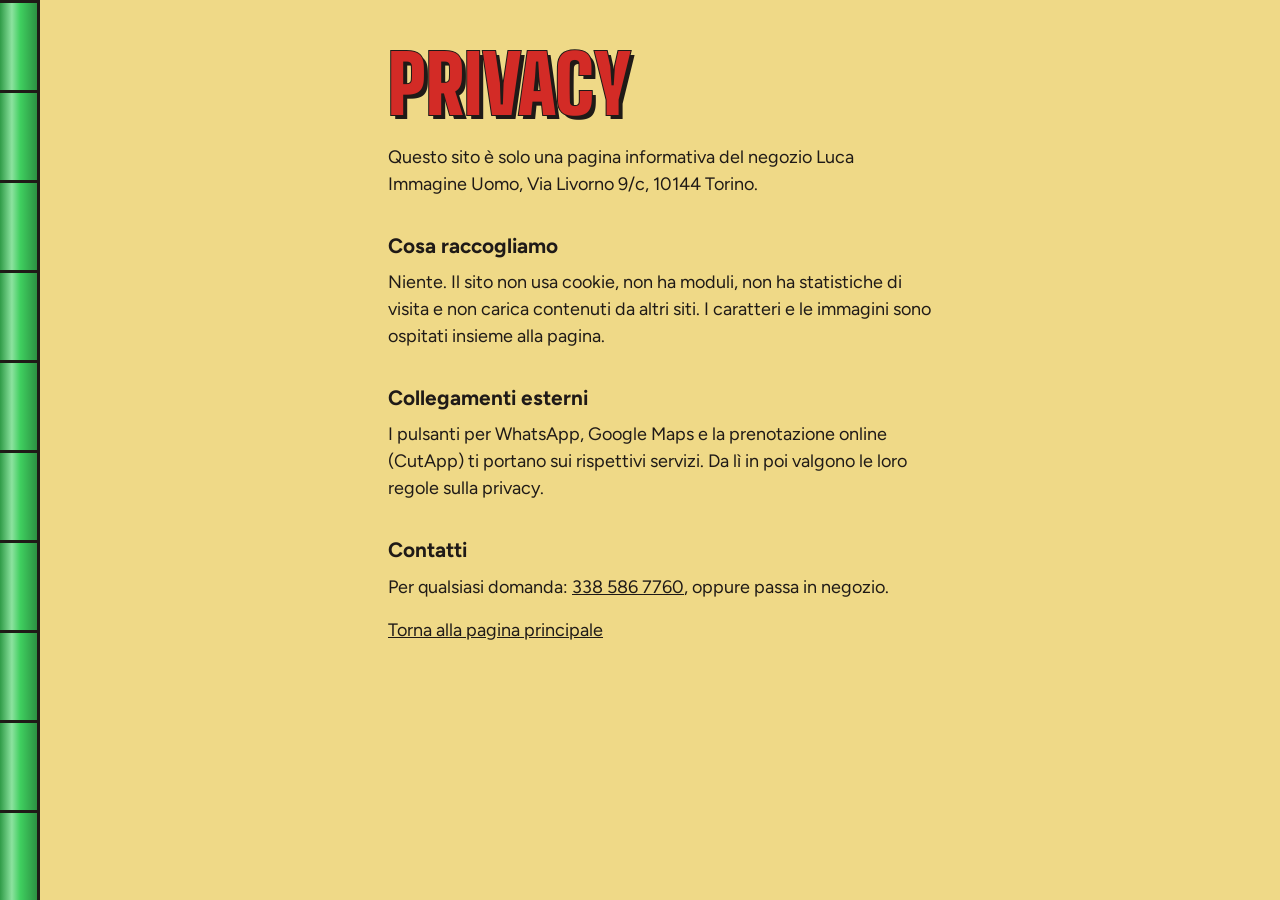
==== commit 372183a2: "Barra della vita di Luca al posto del palo, gergo da videogioco Co-Authored-By: Claude <noreply@anth" ====
--- a/privacy.html
+++ b/privacy.html
@@ -11,7 +11,7 @@
 <style>body { padding-bottom: 0; }</style>
 </head>
 <body>
-<div class="palo" aria-hidden="true"></div>
+<div class="vita" aria-hidden="true"><div class="vita-piena"></div></div>
 <main class="dentro testo">
   <h1 class="grande">Privacy</h1>
   <p>Questo sito è solo una pagina informativa del negozio Luca Immagine Uomo, Via Livorno 9/c, 10144 Torino.</p>
--- a/style.css
+++ b/style.css
@@ -1,7 +1,7 @@
 /* Luca Immagine Uomo
    Fumetto: muro giallo a puntini, contorni neri, adesivi storti.
-   Il palo da barbiere sul bordo sinistro gira solo quando il negozio
-   è aperto (lo decide lo script in fondo a index.html). */
+   Sul bordo sinistro c'è la barra della vita di Luca: si scarica
+   durante la giornata di lavoro (la regola lo script in fondo a index.html). */
 
 @font-face {
   font-family: "Big Shoulders";
@@ -75,28 +75,44 @@
   margin: 0;
 }
 
-/* ---------- Il palo ---------- */
-
-.palo {
+/* ---------- La barra della vita di Luca ----------
+   Altezza del pieno = --hp, impostata dallo script: 100% all'apertura,
+   0% alla chiusura. Verde, poi gialla sotto il 50%, rossa sotto il 20%. */
+
+.vita {
   position: fixed;
   z-index: 20;
   top: 0;
   bottom: 0;
   left: 0;
   width: var(--palo);
+  background: var(--inchiostro);
   border-right: var(--tratto);
-  background-image:
-    linear-gradient(90deg, rgba(31,26,23,.4), rgba(255,255,255,.35) 32%, rgba(255,255,255,0) 55%, rgba(31,26,23,.45)),
-    repeating-linear-gradient(135deg,
-      #fff 0 14.142px,
-      var(--forbici) 14.142px 28.284px,
-      #fff 28.284px 42.426px,
-      var(--mantella) 42.426px 56.569px);
-  background-size: 100% 100%, 100% 80px;
+}
+.vita-piena {
+  position: absolute;
+  left: 0;
+  right: 0;
+  bottom: 0;
+  height: var(--hp, 100%);
+  background: #3fcf5f;
+  transition: height 1s ease-out, background-color 0.4s;
+}
+.vita-media .vita-piena { background: #f0b400; }
+.vita-bassa .vita-piena { background: var(--forbici); }
+.vita-off .vita-piena { height: 0; }
+/* tacche ogni 10% e riflesso, sopra sia al pieno sia al vuoto */
+.vita::after {
+  content: "";
+  position: absolute;
+  inset: 0;
+  background:
+    repeating-linear-gradient(0deg, transparent 0 calc(10% - 3px), var(--inchiostro) calc(10% - 3px) 10%),
+    linear-gradient(90deg, rgba(0,0,0,.25), rgba(255,255,255,.4) 32%, rgba(255,255,255,0) 55%, rgba(0,0,0,.3));
 }
 @media (prefers-reduced-motion: no-preference) {
-  .aperto .palo { animation: gira 2.6s linear infinite; }
-  @keyframes gira { to { background-position: 0 0, 0 80px; } }
+  .aperto .vita-piena { animation: battito 1.6s ease-in-out infinite; }
+  @keyframes battito { 50% { filter: brightness(1.25); } }
 }
 
 /* ---------- Testa ---------- */
@@ -108,7 +124,8 @@
 }
 .testa .dentro { display: grid; gap: 2rem; }
 
-.nome-scatola { container-type: inline-size; position: relative; }
+.nome-scatola { container-type: inline-size; }
+.nome-riga { position: relative; }
 
 .nome {
   font-size: 25cqi;
@@ -131,8 +148,8 @@
   background: var(--nuvola);
   border: var(--tratto);
   box-shadow: 4px 4px 0 var(--inchiostro);
-  border-radius: 999px;
-  font-weight: 700;
+  border-radius: 1.4rem;
+  line-height: 1.3;
   text-decoration: none;
   transform: rotate(-1.5deg);
 }
@@ -145,6 +162,8 @@
   background: #b9b3a3;
   flex: none;
 }
+.stato strong { display: block; }
+.stato small { display: block; font-size: 0.9rem; }
 .aperto .stato::before { background: #3fcf5f; }
 .chiuso .stato::before { background: var(--forbici); }
 
@@ -152,7 +171,7 @@
 .scoppio {
   position: absolute;
   right: -1cqi;
-  top: 2.7rem;
+  top: -7cqi;
   width: 30cqi;
   aspect-ratio: 1;
   display: grid;
@@ -208,7 +227,6 @@
 }
 .nowrap { white-space: nowrap; }
 .nota { font-size: 0.95rem; margin: 1rem 0 0; max-width: 34ch; }
-@media (prefers-reduced-motion: reduce) { .nota { display: none; } }
 .recensioni-link { margin: 0.5rem 0 0; font-weight: 700; }
 
 /* ---------- Polaroid a colori + adesivo "Zac! Zac!" ---------- */
@@ -241,21 +259,12 @@
   background: var(--nuvola);
   border: var(--tratto);
   box-shadow: var(--ombra);
-  padding: 0.4rem 0.4rem 0.3rem;
+  padding: 0.4rem 0.4rem 1.3rem;
 }
 .polaroid li:nth-child(1) { transform: rotate(-5deg); z-index: 1; }
 .polaroid li:nth-child(2) { transform: rotate(3deg) translateY(1rem); margin: 0 -0.6rem; z-index: 2; }
 .polaroid li:nth-child(3) { transform: rotate(-2deg); z-index: 1; }
 .polaroid img { width: 100%; aspect-ratio: 1; object-fit: cover; }
-.polaroid span {
-  display: block;
-  font-size: 0.72rem;
-  line-height: 1.2;
-  text-align: center;
-  padding-top: 0.3rem;
-  min-height: 2.1rem;
-}
-
 /* ---------- Azioni: barra fissa su telefono, bottoni su schermo grande ---------- */
 
 .azioni {
@@ -317,7 +326,6 @@
   .azioni a:nth-child(3) { transform: rotate(-1deg); }
   .azioni a:hover { transform: rotate(0) scale(1.06); }
   .azioni svg { width: 1.25rem; height: 1.25rem; }
-  .polaroid span { font-size: 0.85rem; }
 }
 
 /* ---------- Sezioni ---------- */
